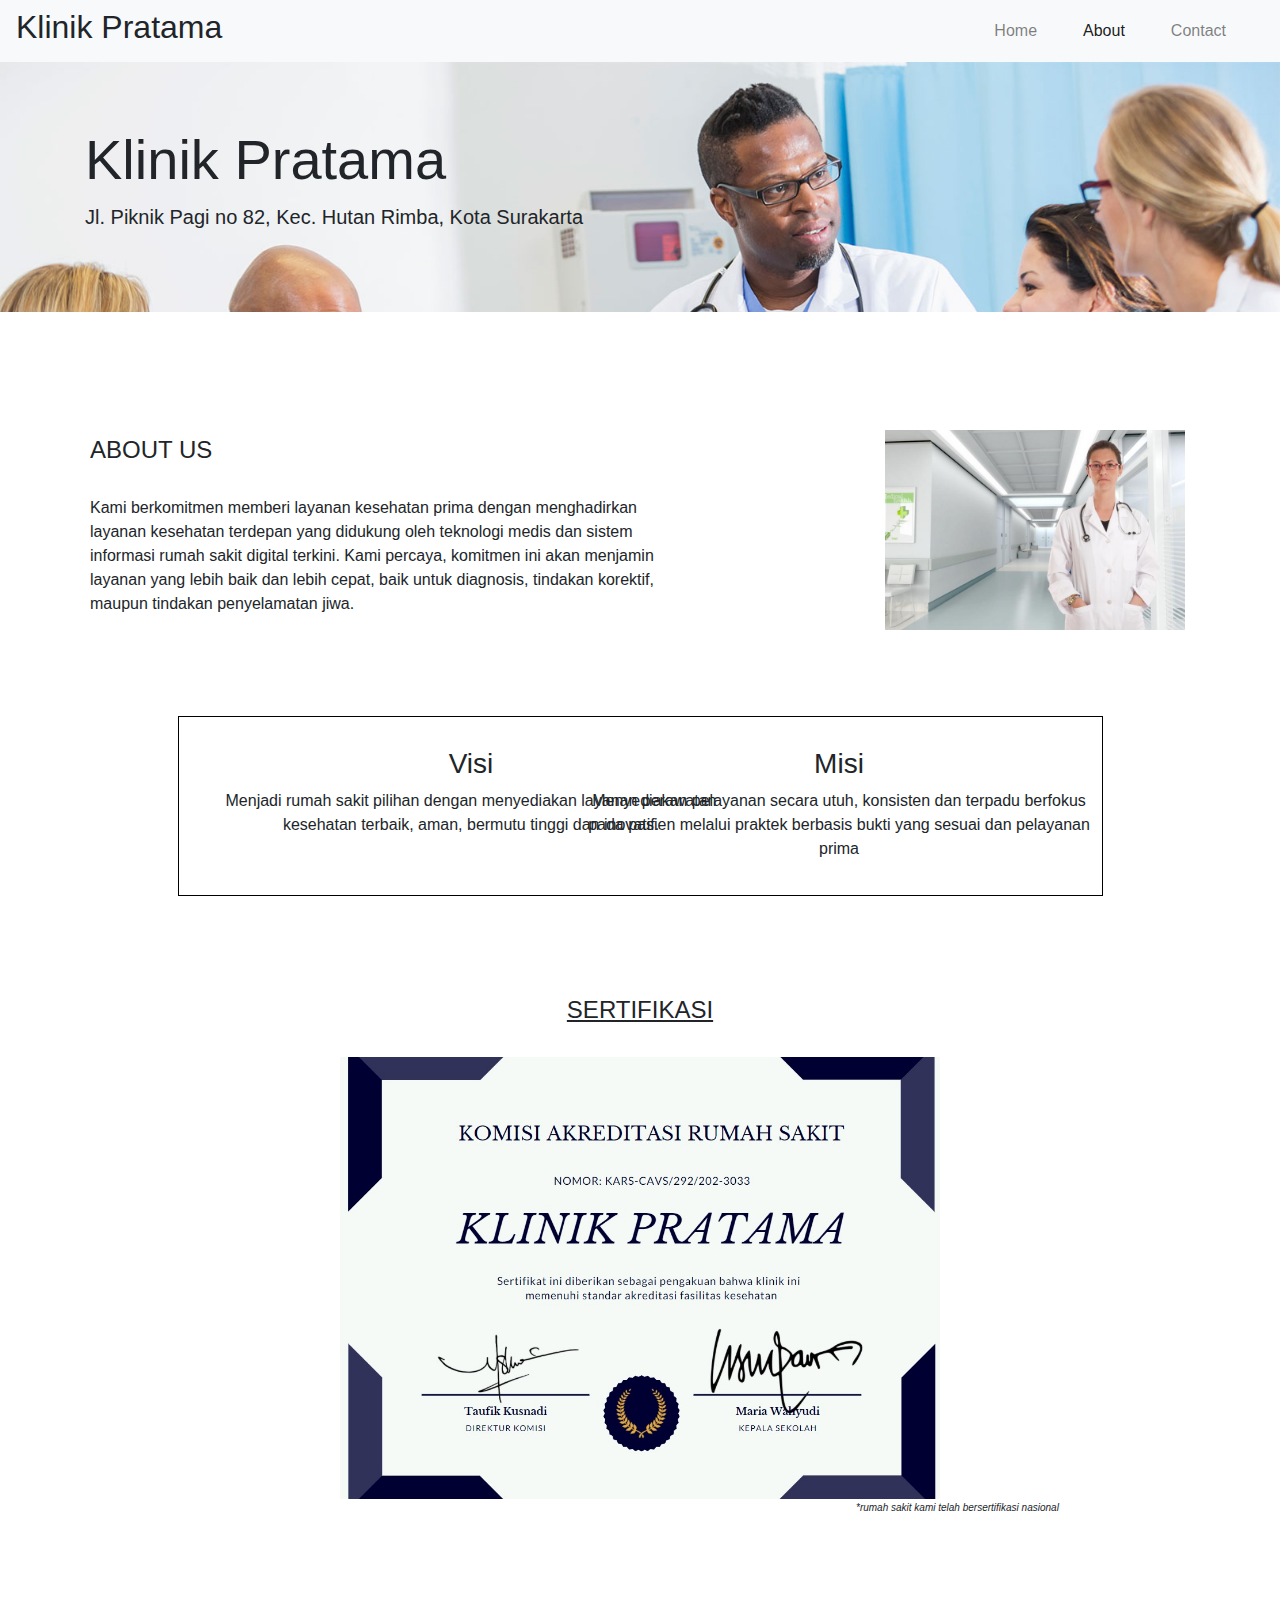
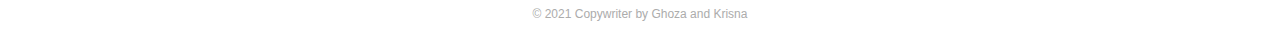
==== about.html @ 1fb809f8 "Web Local by Ghoza" ====
<!DOCTYPE html>
<html>

<head>
	<title>Home</title>
	<link rel="stylesheet" type="text/css" href="filestyle.css">
	<link rel="stylesheet" href="bootstrap-4.6.0-dist/css/bootstrap.min.css">
	<link rel="stylesheet" type="text/css" href="filestyle_team.css">
</head>

<body>

	<!-- <div id="tab">
		<div id="kotak">
			<h1>KLINIK<img src="icon1.png" alt="icon klinik" style="width: 30px; height: 30px;">PRATAMA</h1>
		</div>
	</div>
	
	<hr>
	<div class="kotakbawah">	
		<img src="klinik pratama.jpg" alt="doctor" style="width: 800px;height: 430px;">
	</div> -->

	<nav class="navbar navbar-expand-lg navbar-light bg-light">
		<h2>Klinik Pratama</h2>
		<button class="navbar-toggler" type="button" data-toggle="collapse" data-target="#navbarNavAltMarkup"
			aria-controls="navbarNavAltMarkup" aria-expanded="false" aria-label="Toggle navigation">
			<span class="navbar-toggler-icon"></span>
		</button>
		<div class="collapse navbar-collapse" id="navbarNavAltMarkup">
			<div class="navbar-nav ml-auto">
				<a class="nav-link" href="index.html">Home</a>
				<a class="nav-link active" href="about.html">About<span class="sr-only">(current)</span></a>
				<a class="nav-link" href="contact.html">Contact</a>
			</div>
		</div>
	</nav>

	<div class="jumbotron jumbotron-fluid">
		<div class="container">
			<h1 class="display-4">Klinik Pratama</h1>
			<p class="lead">Jl. Piknik Pagi no 82, Kec. Hutan Rimba, Kota Surakarta</p>
		</div>
	</div>

	<div class="container">
	<div class="about">	
		<div class="konten">
		<br><h1>ABOUT US</h1> <br>	
		<p>Kami berkomitmen memberi layanan kesehatan prima dengan menghadirkan layanan kesehatan terdepan yang didukung oleh teknologi medis dan sistem informasi rumah sakit digital terkini. Kami percaya, komitmen ini akan menjamin layanan yang lebih baik dan lebih cepat, baik untuk diagnosis, tindakan korektif, maupun tindakan penyelamatan jiwa.</p>
		</div>
		<div class="foto">	
			<img src="dokter.jpeg">
		</div>	
	</div>

	<div class="col-10 justify-content-center tujuan">
		<div class="visi col-5-lg">
			<h3>Visi</h3>
			<p>Menjadi rumah sakit pilihan dengan menyediakan layanan perawatan kesehatan terbaik, aman, bermutu tinggi dan inovatif.</p>
		</div><div class="misi col-5-lg">
			<h3>Misi</h3>
			<p>Menyediakan pelayanan secara utuh, konsisten dan terpadu berfokus pada pasien melalui praktek berbasis bukti yang sesuai dan pelayanan prima</p>
		</div>
		
	</div>	

	<div class="sertif">
		<h2 class= "text-center"><u>SERTIFIKASI</u></h2>
		<br>
		<img src="sertif.jpeg" class="justify-content-center">
		<p><i>*rumah sakit kami telah bersertifikasi nasional</i></p>
	</div>

	<div class="row footer">
        <div class="col text-center">
    		<p>© 2021 Copywriter by Ghoza and Krisna</p>
        </div>
    </div>
</div>




	<!-- <div class="wrapper">
		<img src="tirta.jpg" alt="dr.tirta" style="width: 50%; height: 50%;">
		<h2>dr.Dewa Kipas</h2>
		<p>spesialis pijet memijet
			<br>
			Jam 7:00-15:00 WIB
		</p>
	</div> -->
</body>

</html>
---- filestyle.css ----
@font-face {
	font-family: myFirstFont;
	src: url(PlayfairDisplay-Regular.ttf);
}

#kotak{
	width: 200px;
	margin-left: 70px;
	font-family: myFirstFont;
	font-size: 15px;
}

.nav-link{
	margin-right: 30px;
}

.jumbotron{
	background-image: url(klinikPratama.jpg);
	background-size: cover;
}

.container-fluid{
	background-image:url(18.jpg);
	background-size: cover;
}

#tabmenu{
	text-align: right;
	font-family: myFirstFont;
	font-size: 20px;
}



.kotakbawah{
	width: 200px;
	margin-left: 350px;
	font-family: myFirstFont;
	font-size: 15px;
}

.wrapper {
	margin: 24px;
	padding: 24px;	
	background-color: rgba(59,130,246,0.5);
	width: 300px;
	border-radius: 24px;
}

.jumbotron .display-4 span{
    font-weight: 500;
}

/* info panel */
.info-panel{
    box-shadow: 0 3px 20px rgba(0,0,0,0.5);
    border-radius: 12px;
    margin-top: -100px;
    background-color: white;
    padding: 30px;
}

.info-panel img{
    width: 80px;
    height: 80px;
    margin-bottom: 20px;
	border-radius: 30px;
}


.info-panel h4{
    font-size: 16px;
    font-weight: bold;
    margin-top: 5px;
	text-transform: center;
}

.kotak{
	border: 1px black solid;
}

/* workingspace */
.workingspace{
    margin-top: 10px;
    text-align: center;
}

.workingspace h3{
    font-size: 52px;
    font-weight: 200;
    text-transform: uppercase;
    margin-top: 30px;
}

.workingspace h4{
	margin-top: 30px;
}

.workingspace h3 span{
    font-weight: 500;
}

.workingspace p{
    font-size: 18px;
    color: #acacac;
    font-weight: 200;
    margin: 30px 0;
}


.workingspace img{
	border-radius: 100px;
	width: 220px;
	height: 300px;
	margin-top: 100px;
	border: 3px solid #acacac;
}

.workingspace .con p{
	margin-top: -1px;
}

.workingspace .kotak{
	width: 500px;
	margin: auto;
	text-align: justify;
	}

.workingspace .gbr{
	float: left;
	border: 1px solid #cccc;
	border-radius: 12px;
	margin-right: 100px;
	margin-left: 30px;
	}

.testimonial h5{
    text-align: center;
    font-weight: 200;
    font-style: italic;
    font-size: 24px;
}

.workingspace .find{
	width: 50%;
	border-radius: 10px;
}

.workingspace .par{
	margin-top: 110px;
	text-align: justify;
}
/* form */
.padform{
	margin-top: -80px;
	padding: 150px;
}

/* footer */

.footer{
    margin-top: 100px;
}

.footer p{
    color: #acacac;
    font-size: 12px;
}
---- filestyle_team.css ----
@font-face {
	font-family: myFirstFont;
	src: url(PlayfairDisplay-Regular.ttf);
}

#kotak{
	width: 200px;
	margin-left: 70px;
	font-family: myFirstFont;
	font-size: 15px;
}

.nav-link{
	margin-right: 30px;
}

.jumbotron{
	background-image: url(klinikPratama.jpg);
	background-size: cover;
}

.container-fluid{
	background-image:url(18.jpg);
	background-size: cover;
}

#tabmenu{
	text-align: right;
	font-family: myFirstFont;
	font-size: 20px;
}



.kotakbawah{
	width: 200px;
	margin-left: 350px;
	font-family: myFirstFont;
	font-size: 15px;
}

.wrapper {
	margin: 24px;
	padding: 24px;	
	background-color: rgba(59,130,246,0.5);
	width: 300px;
	border-radius: 24px;
}

.jumbotron .display-4 span{
    font-weight: 500;
}

/* info panel */
.info-panel{
    box-shadow: 0 3px 20px rgba(0,0,0,0.5);
    border-radius: 12px;
    margin-top: -100px;
    background-color: white;
    padding: 30px;
}

.info-panel img{
    width: 80px;
    height: 80px;
    margin-bottom: 20px;
	border-radius: 30px;
}


.info-panel h4{
    font-size: 16px;
    font-weight: bold;
    margin-top: 5px;
	text-transform: center;
}

.kotak{
	border: 1px black solid;
}

/* workingspace */
.workingspace{
    margin-top: 10px;
    text-align: center;
}

.workingspace h3{
    font-size: 52px;
    font-weight: 200;
    text-transform: uppercase;
    margin-top: 30px;
}

.workingspace h4{
	margin-top: 30px;
}

.workingspace h3 span{
    font-weight: 500;
}

.workingspace p{
    font-size: 18px;
    color: #acacac;
    font-weight: 200;
    margin: 30px 0;
}

.workingspace img{
	border-radius: 100px;
	width: 220px;
	height: 300px;
	margin-top: 100px;
	border: 3px solid #acacac;
}

.testimonial h5{
    text-align: center;
    font-weight: 200;
    font-style: italic;
    font-size: 24px;
}


.about{
	width: 1100px;
	margin: auto;
	margin-top: 100px;
	position: relative;
}

.konten{
	width: 600px;
}

.foto{
	width: 300px;
}

.foto img{
	width: 300px;
	height: 200px;
	position: absolute;
	right: 5px;
	top: 18px;
}

.konten h1{
	font-size: 24px;
}

.tujuan{
	width: 1100px;
	margin: auto;
	margin-top: 100px;
	border: 1px solid black;
	padding: 30px;
	position: relative;
	height: 180px;
}

.visi{
	width: 525px;
	display: inline-block;
	text-align: center;
	position:absolute;
	top: -10;
}

.misi{
	width: 525px;
	display: inline-block;
	text-align: center;
	position: absolute;
	right: 0;
}


.sertif h2{
	font-size: 24px;
	font-family: Arial, Helvetica, sans-serif;
}

.sertif{
	margin: 100px auto;
	position: relative;
}

.sertif img{
	width: 600px;
	margin: auto;
	display: block;
}

.sertif p{
	text-align: center;
	font-size: 10px;
	position: absolute;
	left: 771px;
	margin-top: 1px;
}

.footer{
    margin-top: 100px;
    height: 30px;
   	line-height: 30px;
}

.footer p{
    color: #acacac;
    font-size: 12px;
}
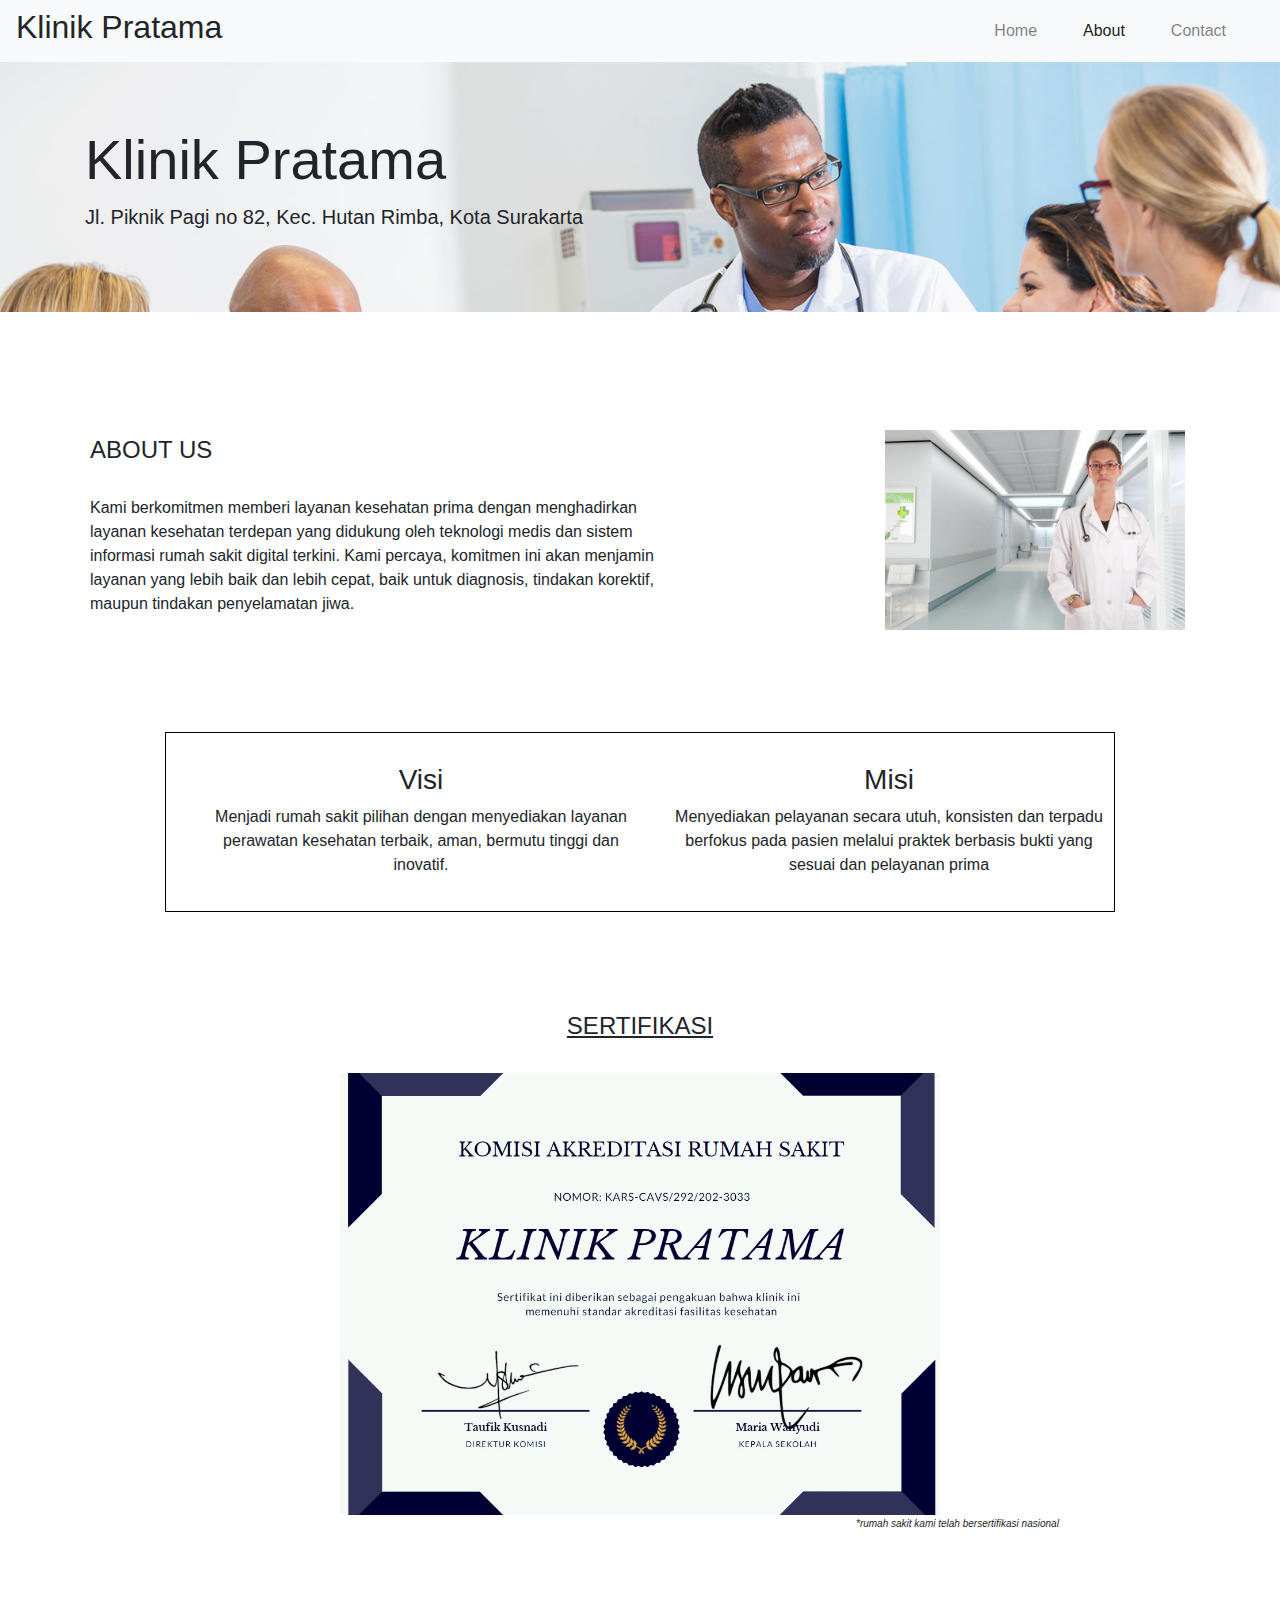
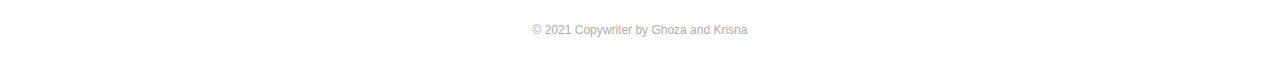
==== commit 28019173: "meralat text visi misi" ====
--- a/about.html
+++ b/about.html
@@ -1,16 +1,14 @@
 <!DOCTYPE html>
 <html>
+  <head>
+    <title>Home</title>
+    <link rel="stylesheet" type="text/css" href="filestyle.css" />
+    <link rel="stylesheet" href="bootstrap-4.6.0-dist/css/bootstrap.min.css" />
+    <link rel="stylesheet" type="text/css" href="filestyle_team.css" />
+  </head>
 
-<head>
-	<title>Home</title>
-	<link rel="stylesheet" type="text/css" href="filestyle.css">
-	<link rel="stylesheet" href="bootstrap-4.6.0-dist/css/bootstrap.min.css">
-	<link rel="stylesheet" type="text/css" href="filestyle_team.css">
-</head>
-
-<body>
-
-	<!-- <div id="tab">
+  <body>
+    <!-- <div id="tab">
 		<div id="kotak">
 			<h1>KLINIK<img src="icon1.png" alt="icon klinik" style="width: 30px; height: 30px;">PRATAMA</h1>
 		</div>
@@ -21,68 +19,93 @@
 		<img src="klinik pratama.jpg" alt="doctor" style="width: 800px;height: 430px;">
 	</div> -->
 
-	<nav class="navbar navbar-expand-lg navbar-light bg-light">
-		<h2>Klinik Pratama</h2>
-		<button class="navbar-toggler" type="button" data-toggle="collapse" data-target="#navbarNavAltMarkup"
-			aria-controls="navbarNavAltMarkup" aria-expanded="false" aria-label="Toggle navigation">
-			<span class="navbar-toggler-icon"></span>
-		</button>
-		<div class="collapse navbar-collapse" id="navbarNavAltMarkup">
-			<div class="navbar-nav ml-auto">
-				<a class="nav-link" href="index.html">Home</a>
-				<a class="nav-link active" href="about.html">About<span class="sr-only">(current)</span></a>
-				<a class="nav-link" href="contact.html">Contact</a>
-			</div>
-		</div>
-	</nav>
+    <nav class="navbar navbar-expand-lg navbar-light bg-light">
+      <h2>Klinik Pratama</h2>
+      <button
+        class="navbar-toggler"
+        type="button"
+        data-toggle="collapse"
+        data-target="#navbarNavAltMarkup"
+        aria-controls="navbarNavAltMarkup"
+        aria-expanded="false"
+        aria-label="Toggle navigation"
+      >
+        <span class="navbar-toggler-icon"></span>
+      </button>
+      <div class="collapse navbar-collapse" id="navbarNavAltMarkup">
+        <div class="navbar-nav ml-auto">
+          <a class="nav-link" href="index.html">Home</a>
+          <a class="nav-link active" href="about.html"
+            >About<span class="sr-only">(current)</span></a
+          >
+          <a class="nav-link" href="contact.html">Contact</a>
+        </div>
+      </div>
+    </nav>
 
-	<div class="jumbotron jumbotron-fluid">
-		<div class="container">
-			<h1 class="display-4">Klinik Pratama</h1>
-			<p class="lead">Jl. Piknik Pagi no 82, Kec. Hutan Rimba, Kota Surakarta</p>
-		</div>
-	</div>
+    <div class="jumbotron jumbotron-fluid">
+      <div class="container">
+        <h1 class="display-4">Klinik Pratama</h1>
+        <p class="lead">
+          Jl. Piknik Pagi no 82, Kec. Hutan Rimba, Kota Surakarta
+        </p>
+      </div>
+    </div>
 
-	<div class="container">
-	<div class="about">	
-		<div class="konten">
-		<br><h1>ABOUT US</h1> <br>	
-		<p>Kami berkomitmen memberi layanan kesehatan prima dengan menghadirkan layanan kesehatan terdepan yang didukung oleh teknologi medis dan sistem informasi rumah sakit digital terkini. Kami percaya, komitmen ini akan menjamin layanan yang lebih baik dan lebih cepat, baik untuk diagnosis, tindakan korektif, maupun tindakan penyelamatan jiwa.</p>
-		</div>
-		<div class="foto">	
-			<img src="dokter.jpeg">
-		</div>	
-	</div>
+    <div class="container">
+      <div class="about">
+        <div class="konten">
+          <br />
+          <h1>ABOUT US</h1>
+          <br />
+          <p>
+            Kami berkomitmen memberi layanan kesehatan prima dengan menghadirkan
+            layanan kesehatan terdepan yang didukung oleh teknologi medis dan
+            sistem informasi rumah sakit digital terkini. Kami percaya, komitmen
+            ini akan menjamin layanan yang lebih baik dan lebih cepat, baik
+            untuk diagnosis, tindakan korektif, maupun tindakan penyelamatan
+            jiwa.
+          </p>
+        </div>
+        <div class="foto">
+          <img src="dokter.jpeg" />
+        </div>
+      </div>
+      <div class="row">
+        <div class="col-10 justify-content-center tujuan">
+          <div class="visi col-5-lg">
+            <h3>Visi</h3>
+            <p>
+              Menjadi rumah sakit pilihan dengan menyediakan layanan perawatan
+              kesehatan terbaik, aman, bermutu tinggi dan inovatif.
+            </p>
+          </div>
+          <div class="misi col-5-lg">
+            <h3>Misi</h3>
+            <p>
+              Menyediakan pelayanan secara utuh, konsisten dan terpadu berfokus
+              pada pasien melalui praktek berbasis bukti yang sesuai dan
+              pelayanan prima
+            </p>
+          </div>
+        </div>
+      </div>
 
-	<div class="col-10 justify-content-center tujuan">
-		<div class="visi col-5-lg">
-			<h3>Visi</h3>
-			<p>Menjadi rumah sakit pilihan dengan menyediakan layanan perawatan kesehatan terbaik, aman, bermutu tinggi dan inovatif.</p>
-		</div><div class="misi col-5-lg">
-			<h3>Misi</h3>
-			<p>Menyediakan pelayanan secara utuh, konsisten dan terpadu berfokus pada pasien melalui praktek berbasis bukti yang sesuai dan pelayanan prima</p>
-		</div>
-		
-	</div>	
+      <div class="sertif">
+        <h2 class="text-center"><u>SERTIFIKASI</u></h2>
+        <br />
+        <img src="sertif.jpeg" class="justify-content-center" />
+        <p><i>*rumah sakit kami telah bersertifikasi nasional</i></p>
+      </div>
 
-	<div class="sertif">
-		<h2 class= "text-center"><u>SERTIFIKASI</u></h2>
-		<br>
-		<img src="sertif.jpeg" class="justify-content-center">
-		<p><i>*rumah sakit kami telah bersertifikasi nasional</i></p>
-	</div>
+      <div class="row footer">
+        <div class="col text-center">
+          <p>© 2021 Copywriter by Ghoza and Krisna</p>
+        </div>
+      </div>
+    </div>
 
-	<div class="row footer">
-        <div class="col text-center">
-    		<p>© 2021 Copywriter by Ghoza and Krisna</p>
-        </div>
-    </div>
-</div>
-
-
-
-
-	<!-- <div class="wrapper">
+    <!-- <div class="wrapper">
 		<img src="tirta.jpg" alt="dr.tirta" style="width: 50%; height: 50%;">
 		<h2>dr.Dewa Kipas</h2>
 		<p>spesialis pijet memijet
@@ -90,6 +113,5 @@
 			Jam 7:00-15:00 WIB
 		</p>
 	</div> -->
-</body>
-
-</html>+  </body>
+</html>
--- a/filestyle_team.css
+++ b/filestyle_team.css
@@ -161,7 +161,7 @@
 }
 
 .visi{
-	width: 525px;
+	width: 450px;
 	display: inline-block;
 	text-align: center;
 	position:absolute;
@@ -169,7 +169,7 @@
 }
 
 .misi{
-	width: 525px;
+	width: 450px;
 	display: inline-block;
 	text-align: center;
 	position: absolute;
